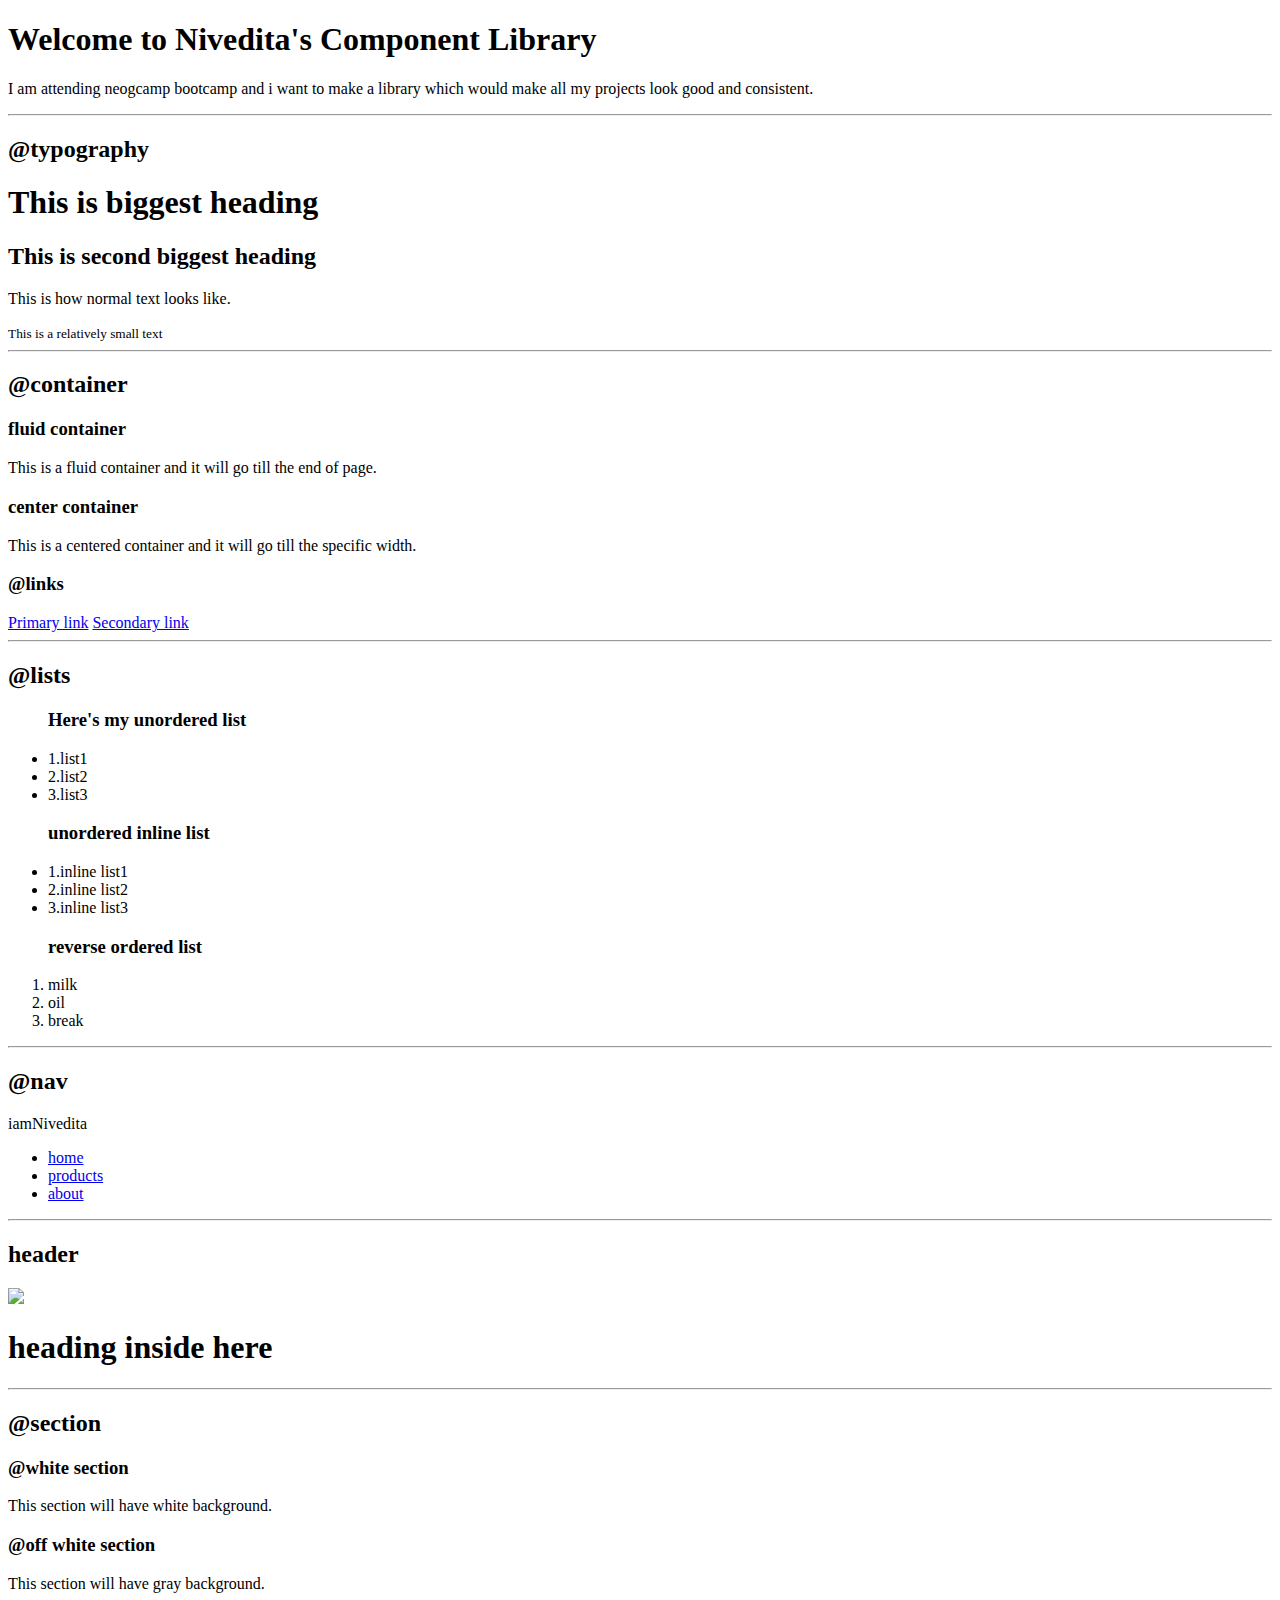
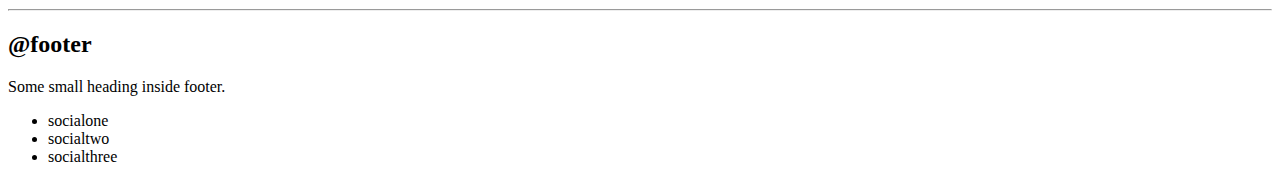
==== index.html @ 129dc766 "update: updated header and footer" ====
<!DOCTYPE html>
<html lang="en">
<head>
    <meta charset="UTF-8">
    <meta http-equiv="X-UA-Compatible" content="IE=edge">
    <meta name="viewport" content="width=device-width, initial-scale=1.0">
    <title>Component Library</title>
</head>
<body>
    <h1>Welcome to Nivedita's Component Library</h1>
    <p>I am attending neogcamp bootcamp and i want to make a library which would make all my projects look good and consistent.</p>

    <hr>

    <h2>@typography</h2>

    <h1>This is biggest heading</h1>
    <h2>This is second biggest heading</h2>

    <p>This is how normal text looks like.</p>
    <small>This is a relatively small text</small>

    <hr> 

    <h2>@container</h2>

    <h3>fluid container</h3>
    <div>This is a fluid container and it will go till the end of page.</div>

    <h3>center container</h3>
    <div>This is a centered container and it will go till the specific width.</div>

    <h3>@links</h3>

    <a href = "/">Primary link</a>
    <a href = "/">Secondary link</a>

    <hr>

    <h2>@lists</h2>
    <div>
        <ul>
            <h3>Here's my unordered list</h3>
            <li>1.list1</li>
            <li>2.list2</li>
            <li>3.list3</li>
        </ul>
        
        <ul>
            <h3>unordered inline list</h3>
            <li>1.inline list1</li>
            <li>2.inline list2</li>
            <li>3.inline list3</li>
        </ul>

        <ol>
            <h3>reverse ordered list</h3>
            <li>milk</li>
            <li>oil</li>
            <li>break</li>
        </ol>

    <hr>

    <h2>@nav</h2>

    <nav>
        <div>iamNivedita</div>
        <ul>
            <li>
                <a href= "/">home</a>
            </li>
            <li>
                <a href = "/"> products</a>
            </li>
            <li>
                <a href = "/">about</a>
            </li>
        </ul>
    </nav>

    <hr>

    <h2>header</h2>

    <header>
        <img src = "images/hero.svg">
        <h1>heading inside here</h1>
    </header>

    </div>

    <hr>

    <h2>@section</h2>
    
    <section>
        <h3>@white section</h3>
        <p>This section will have white background.</p>
    </section>

    <section>
        <h3>@off white section</h3>
        <p>This section will have gray background.</p>
    </section>

    <hr>

    <h2>@footer</h2>

    <footer>
        <div>Some small heading inside footer.</div>
        <ul>
            <li>socialone</li>
            <li>socialtwo</li>
            <li>socialthree</li>
        </ul>
    </footer>




</body>
</html>
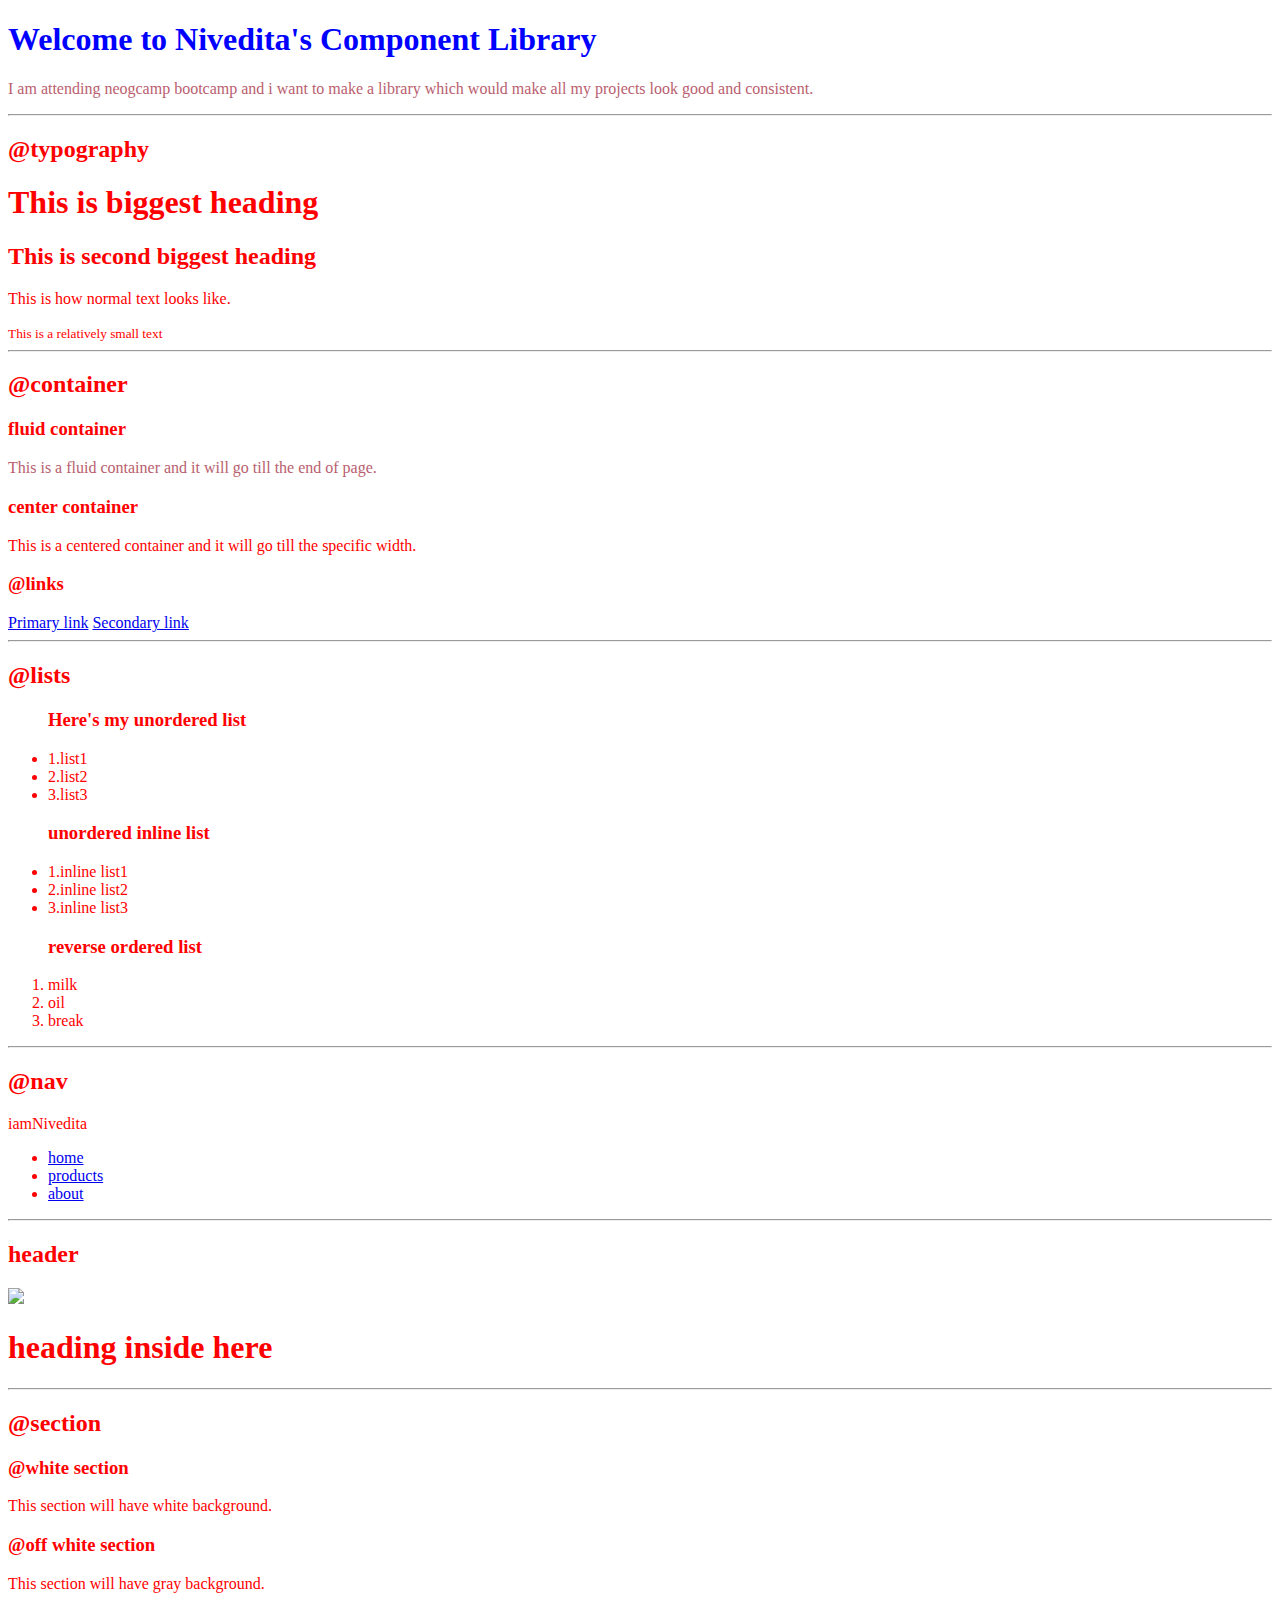
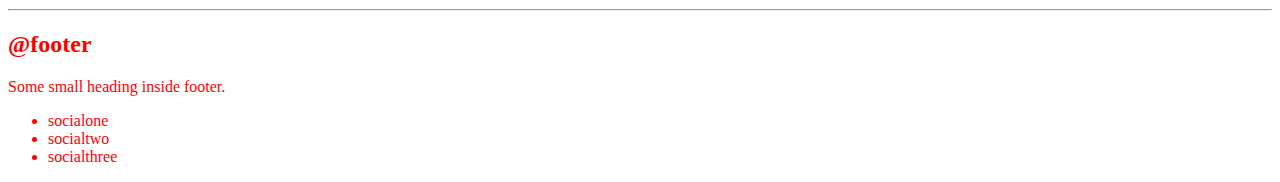
==== commit a42eb688: "css: import and selectors" ====
--- a/index.html
+++ b/index.html
@@ -5,10 +5,11 @@
     <meta http-equiv="X-UA-Compatible" content="IE=edge">
     <meta name="viewport" content="width=device-width, initial-scale=1.0">
     <title>Component Library</title>
+    <link href="styles.css" rel = "stylesheet" />
 </head>
 <body>
-    <h1>Welcome to Nivedita's Component Library</h1>
-    <p>I am attending neogcamp bootcamp and i want to make a library which would make all my projects look good and consistent.</p>
+    <h1 id="lib-header1">Welcome to Nivedita's Component Library</h1>
+    <p class="para">I am attending neogcamp bootcamp and i want to make a library which would make all my projects look good and consistent.</p>
 
     <hr>
 
@@ -25,7 +26,7 @@
     <h2>@container</h2>
 
     <h3>fluid container</h3>
-    <div>This is a fluid container and it will go till the end of page.</div>
+    <div class="para">This is a fluid container and it will go till the end of page.</div>
 
     <h3>center container</h3>
     <div>This is a centered container and it will go till the specific width.</div>
--- a/styles.css
+++ b/styles.css
@@ -0,0 +1,11 @@
+body {
+    color: red;
+}
+
+#lib-header1{
+    color: blue;
+}
+
+.para{
+    color: rgb(185, 94, 110);
+}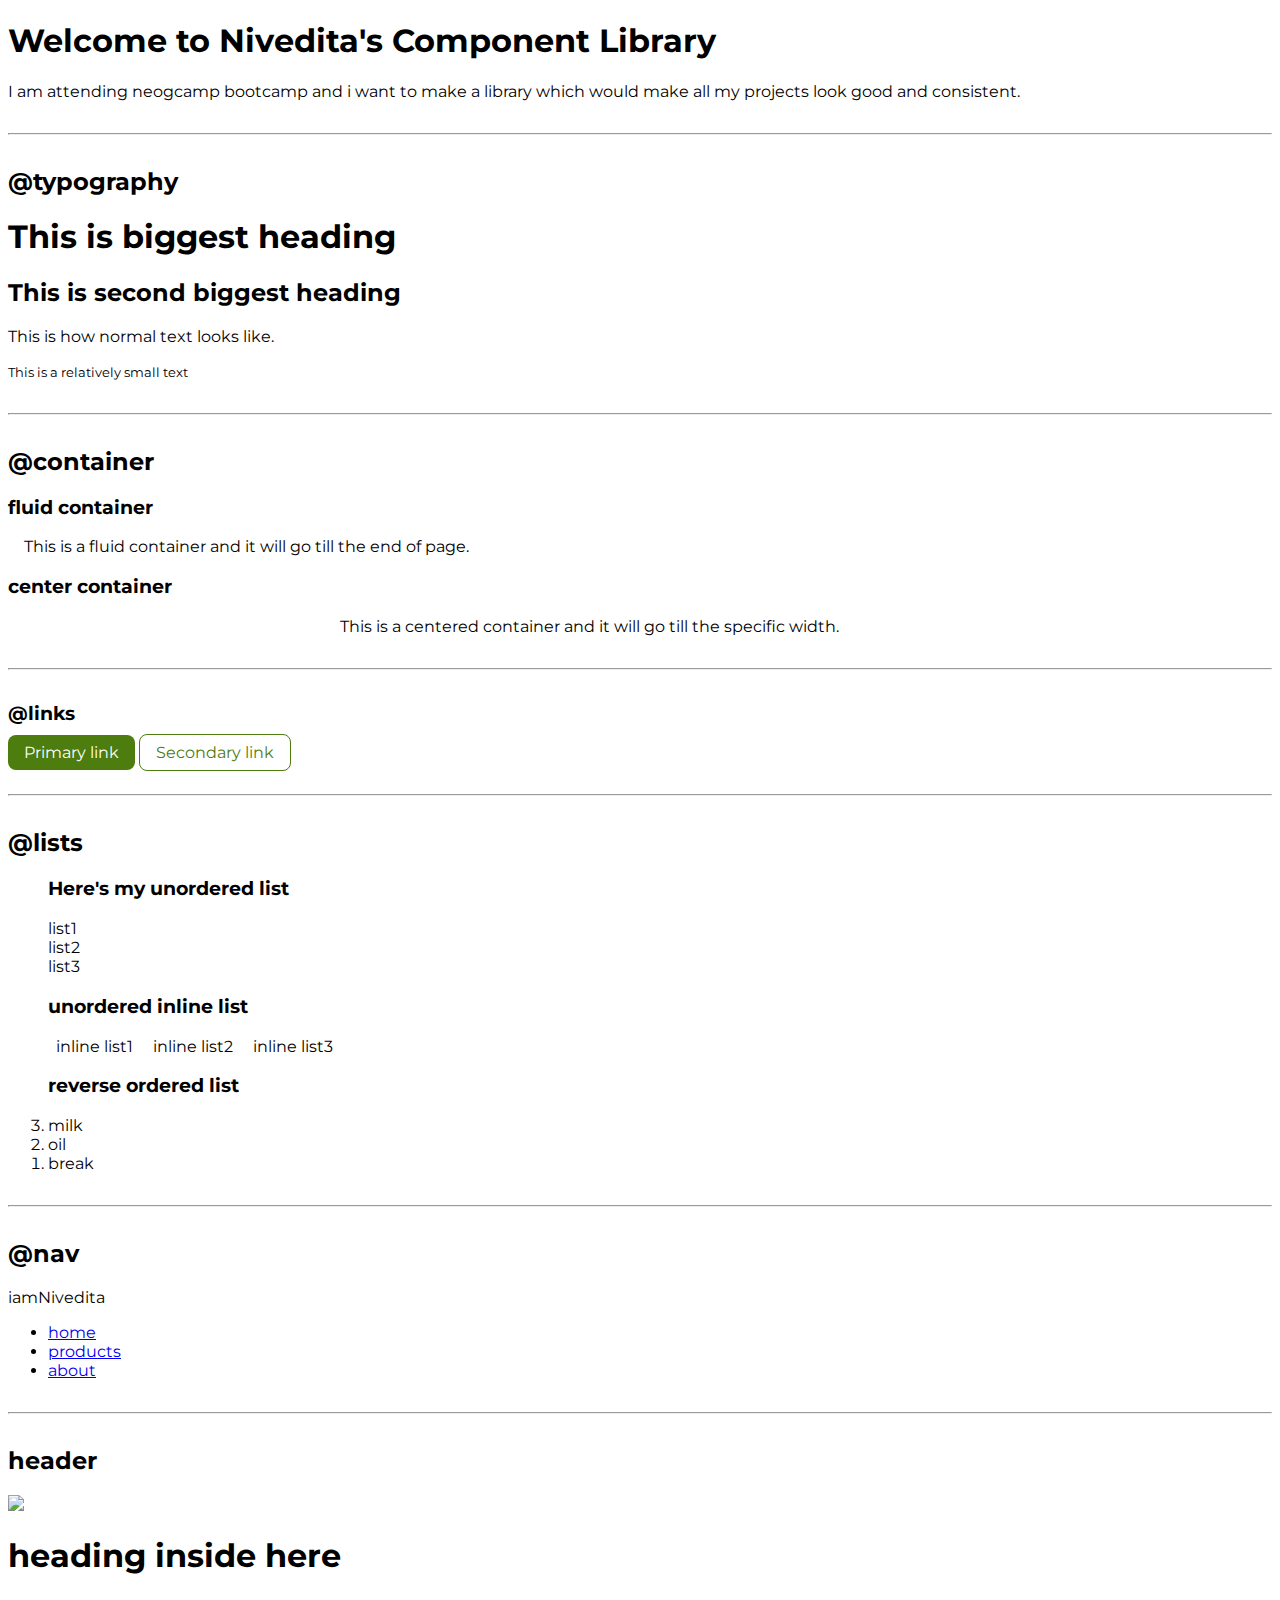
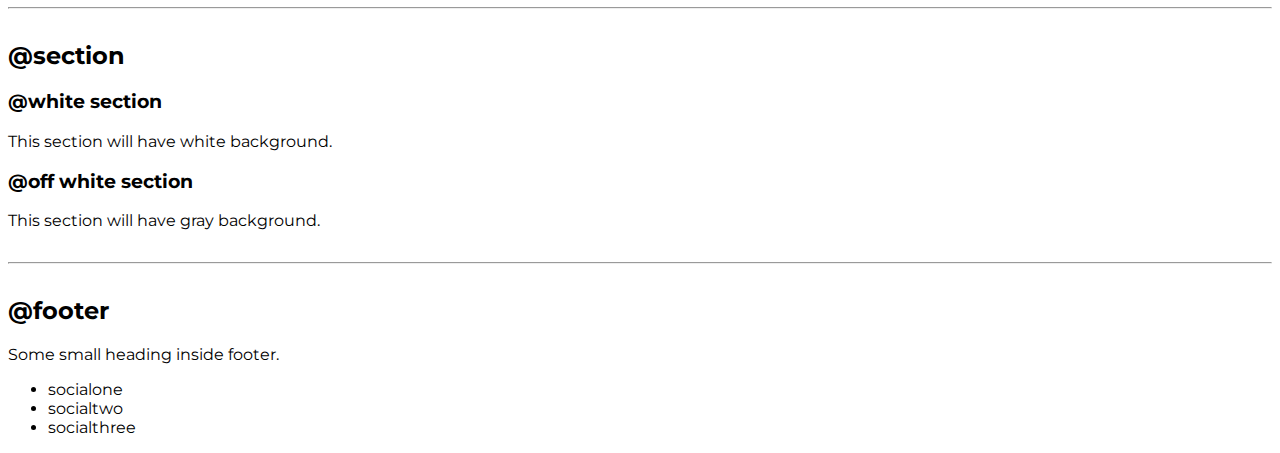
==== commit 4eb179aa: "list" ====
--- a/index.html
+++ b/index.html
@@ -8,8 +8,8 @@
     <link href="styles.css" rel = "stylesheet" />
 </head>
 <body>
-    <h1 id="lib-header1">Welcome to Nivedita's Component Library</h1>
-    <p class="para">I am attending neogcamp bootcamp and i want to make a library which would make all my projects look good and consistent.</p>
+    <h1 >Welcome to Nivedita's Component Library</h1>
+    <p >I am attending neogcamp bootcamp and i want to make a library which would make all my projects look good and consistent.</p>
 
     <hr>
 
@@ -26,35 +26,37 @@
     <h2>@container</h2>
 
     <h3>fluid container</h3>
-    <div class="para">This is a fluid container and it will go till the end of page.</div>
+    <div class ="container container-fluid">This is a fluid container and it will go till the end of page.</div>
 
     <h3>center container</h3>
-    <div>This is a centered container and it will go till the specific width.</div>
+    <div class="container container-center">This is a centered container and it will go till the specific width.</div>
+
+    <hr>
 
     <h3>@links</h3>
 
-    <a href = "/">Primary link</a>
-    <a href = "/">Secondary link</a>
+    <a class="link link-primary" href = "/">Primary link</a>
+    <a class="link link-secondary" href = "/">Secondary link</a>
 
     <hr>
 
     <h2>@lists</h2>
     <div>
-        <ul>
+        <ul class="list-non-bullet">
             <h3>Here's my unordered list</h3>
-            <li>1.list1</li>
-            <li>2.list2</li>
-            <li>3.list3</li>
+            <li>list1</li>
+            <li>list2</li>
+            <li>list3</li>
         </ul>
         
-        <ul>
+        <ul class="list-non-bullet">
             <h3>unordered inline list</h3>
-            <li>1.inline list1</li>
-            <li>2.inline list2</li>
-            <li>3.inline list3</li>
+            <li class="list-item-inline">inline list1</li>
+            <li class="list-item-inline">inline list2</li>
+            <li class="list-item-inline">inline list3</li>
         </ul>
 
-        <ol>
+        <ol reversed>
             <h3>reverse ordered list</h3>
             <li>milk</li>
             <li>oil</li>
--- a/styles.css
+++ b/styles.css
@@ -1,11 +1,54 @@
-body {
-    color: red;
+@import url('https://fonts.googleapis.com/css2?family=Montserrat:wght@400;700&display=swap');
+
+:root{
+    --primary-color : #4D7C0F;
 }
 
-#lib-header1{
-    color: blue;
+body{
+    font-family: 'Montserrat', sans-serif;
 }
 
-.para{
-    color: rgb(185, 94, 110);
+hr{
+    margin: 2rem 0rem;
+}
+
+/** container**/
+
+.container{
+   padding: 0rem 1rem;
+}
+
+.container-center{
+    max-width: 600px;
+    margin: auto;
+}
+
+/**links**/
+
+.link{
+    text-decoration: none;
+    padding: 0.5rem 1rem;
+}
+
+.link-primary{
+    background-color: var(--primary-color);
+    border-radius: 0.5rem;
+    color: white;
+}
+
+.link-secondary{
+    color: var(--primary-color);
+    border-radius: 0.5rem;
+    border: 1px solid var(--primary-color);
+}
+
+/**Lists**/
+
+.list-non-bullet{
+    list-style: none;
+}
+
+.list-item-inline{
+    display: inline;
+    padding: 0rem 0.5rem;
 }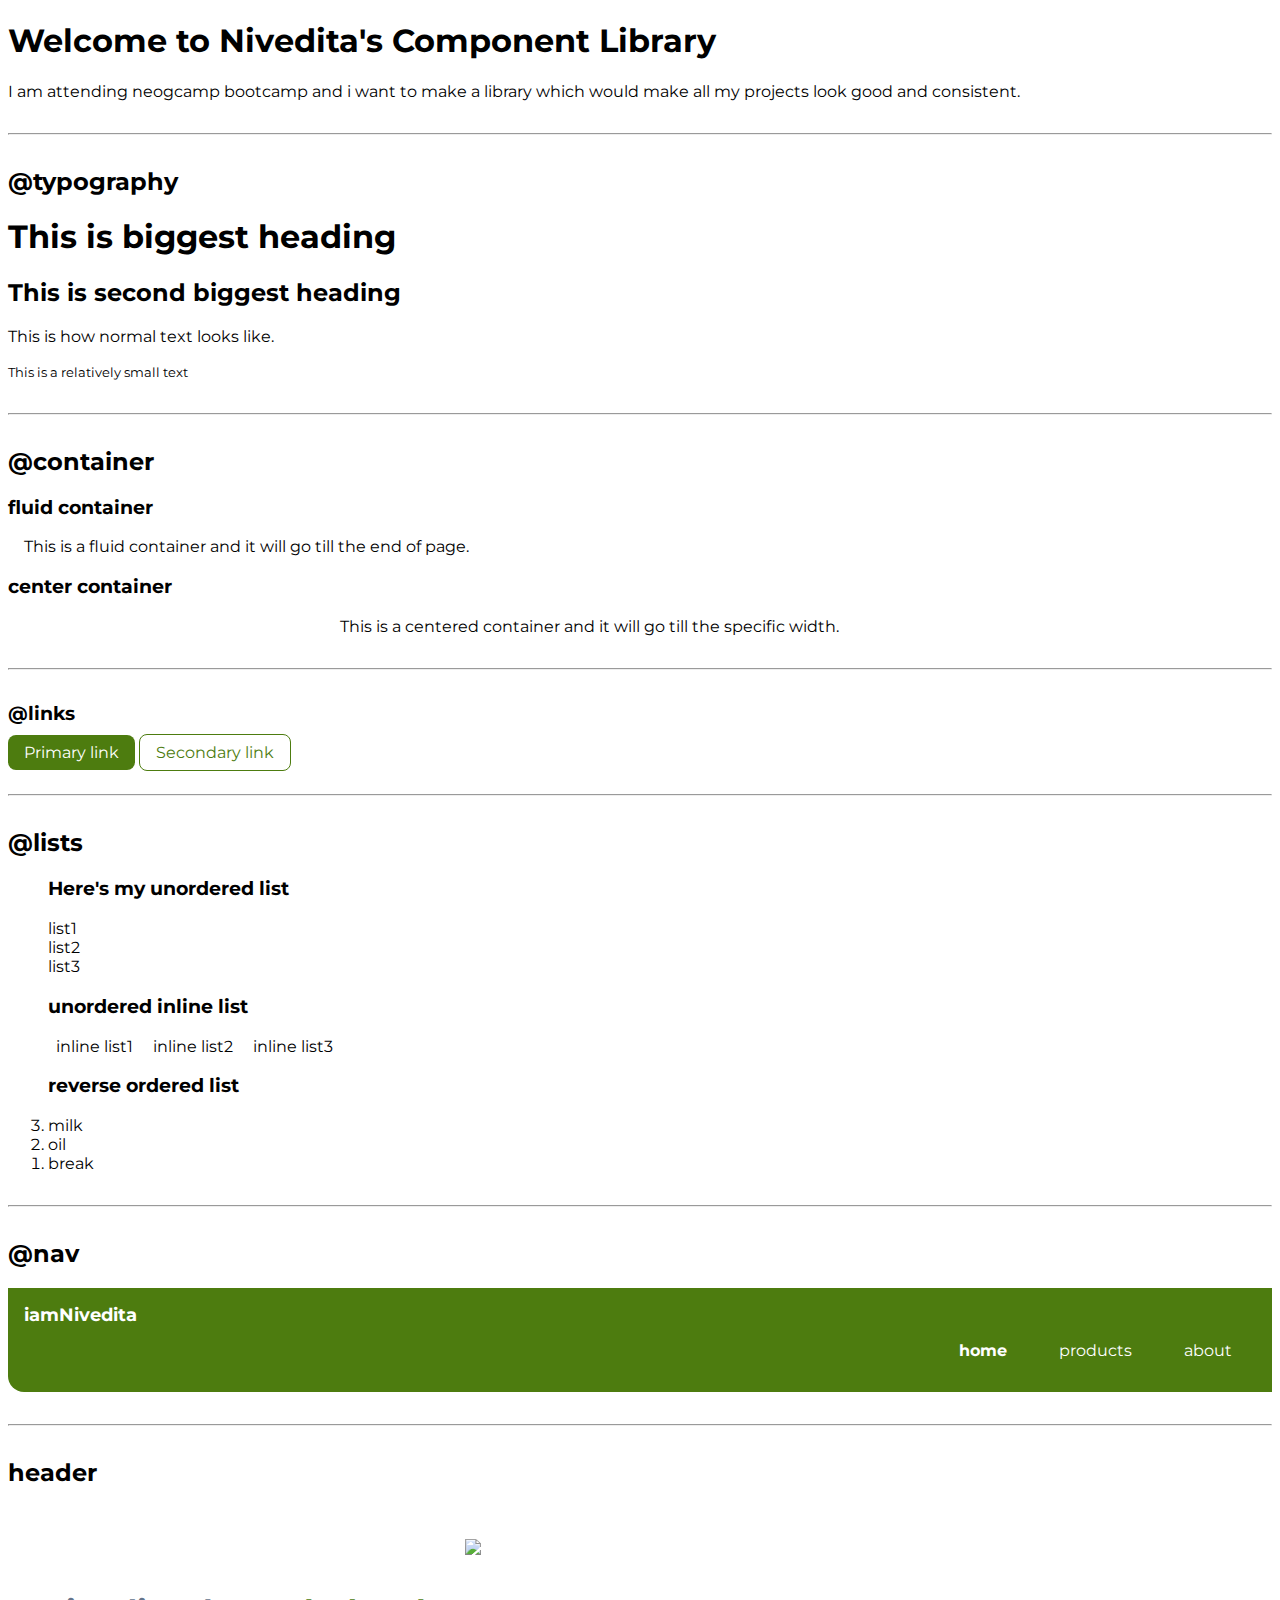
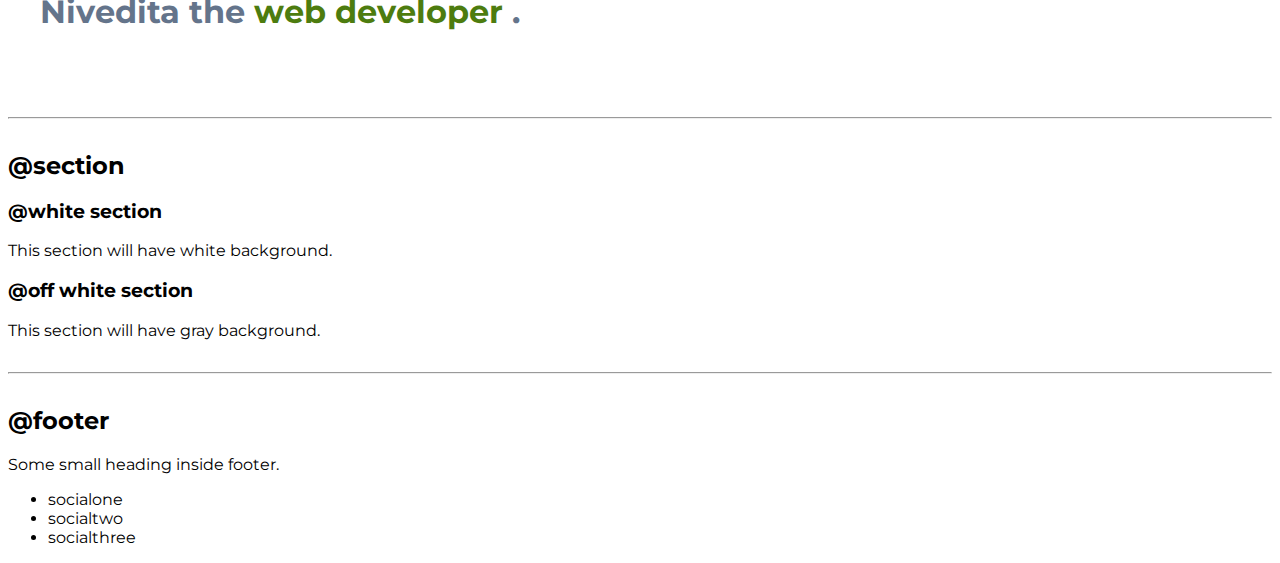
==== commit d854e7a6: "update: updated header" ====
--- a/index.html
+++ b/index.html
@@ -67,17 +67,17 @@
 
     <h2>@nav</h2>
 
-    <nav>
-        <div>iamNivedita</div>
-        <ul>
-            <li>
-                <a href= "/">home</a>
+    <nav class="navigation container">
+        <div class="nav-brand" >iamNivedita</div>
+        <ul class="list-non-bullet nav-pills">
+            <li class="list-item-inline">
+                <a class = "link link-active" href= "/">home</a>
             </li>
-            <li>
-                <a href = "/"> products</a>
+            <li class="list-item-inline">
+                <a class = "link" href = "/"> products</a>
             </li>
-            <li>
-                <a href = "/">about</a>
+            <li class="list-item-inline">
+                <a class = "link" href = "/">about</a>
             </li>
         </ul>
     </nav>
@@ -86,9 +86,9 @@
 
     <h2>header</h2>
 
-    <header>
-        <img src = "images/hero.svg">
-        <h1>heading inside here</h1>
+    <header class="hero">
+        <img class="hero-image" src = "images/hero.svg">
+        <h1 class="hero-heading">Nivedita the <span style="color: var(--primary-color);">web developer</span> .</h1>
     </header>
 
     </div>
--- a/styles.css
+++ b/styles.css
@@ -2,6 +2,7 @@
 
 :root{
     --primary-color : #4D7C0F;
+    --dark-gray: #64748b;
 }
 
 body{
@@ -51,4 +52,48 @@
 .list-item-inline{
     display: inline;
     padding: 0rem 0.5rem;
+}
+
+/**navigation**/
+
+.navigation{
+    background-color: var(--primary-color);
+    color: white;
+    padding: 1rem;
+    border-bottom-left-radius: 1rem;
+}
+
+.navigation .link{
+        color :white;
+}
+
+.navigation .nav-brand{
+    font-weight: bold;
+    font-size: 1.1rem;
+}
+
+.navigation .nav-pills{
+    text-align: right;
+}
+
+.navigation .link-active{
+    font-weight: bold;
+}
+
+/**header**/
+
+.hero{
+    padding: 2rem;
+    
+}
+
+.hero .hero-image{
+    max-width: 350px;
+    display: block;
+    margin: auto;
+}
+
+.hero .hero-heading{
+    padding-top: 1rem;
+    color: var(--dark-gray);
 }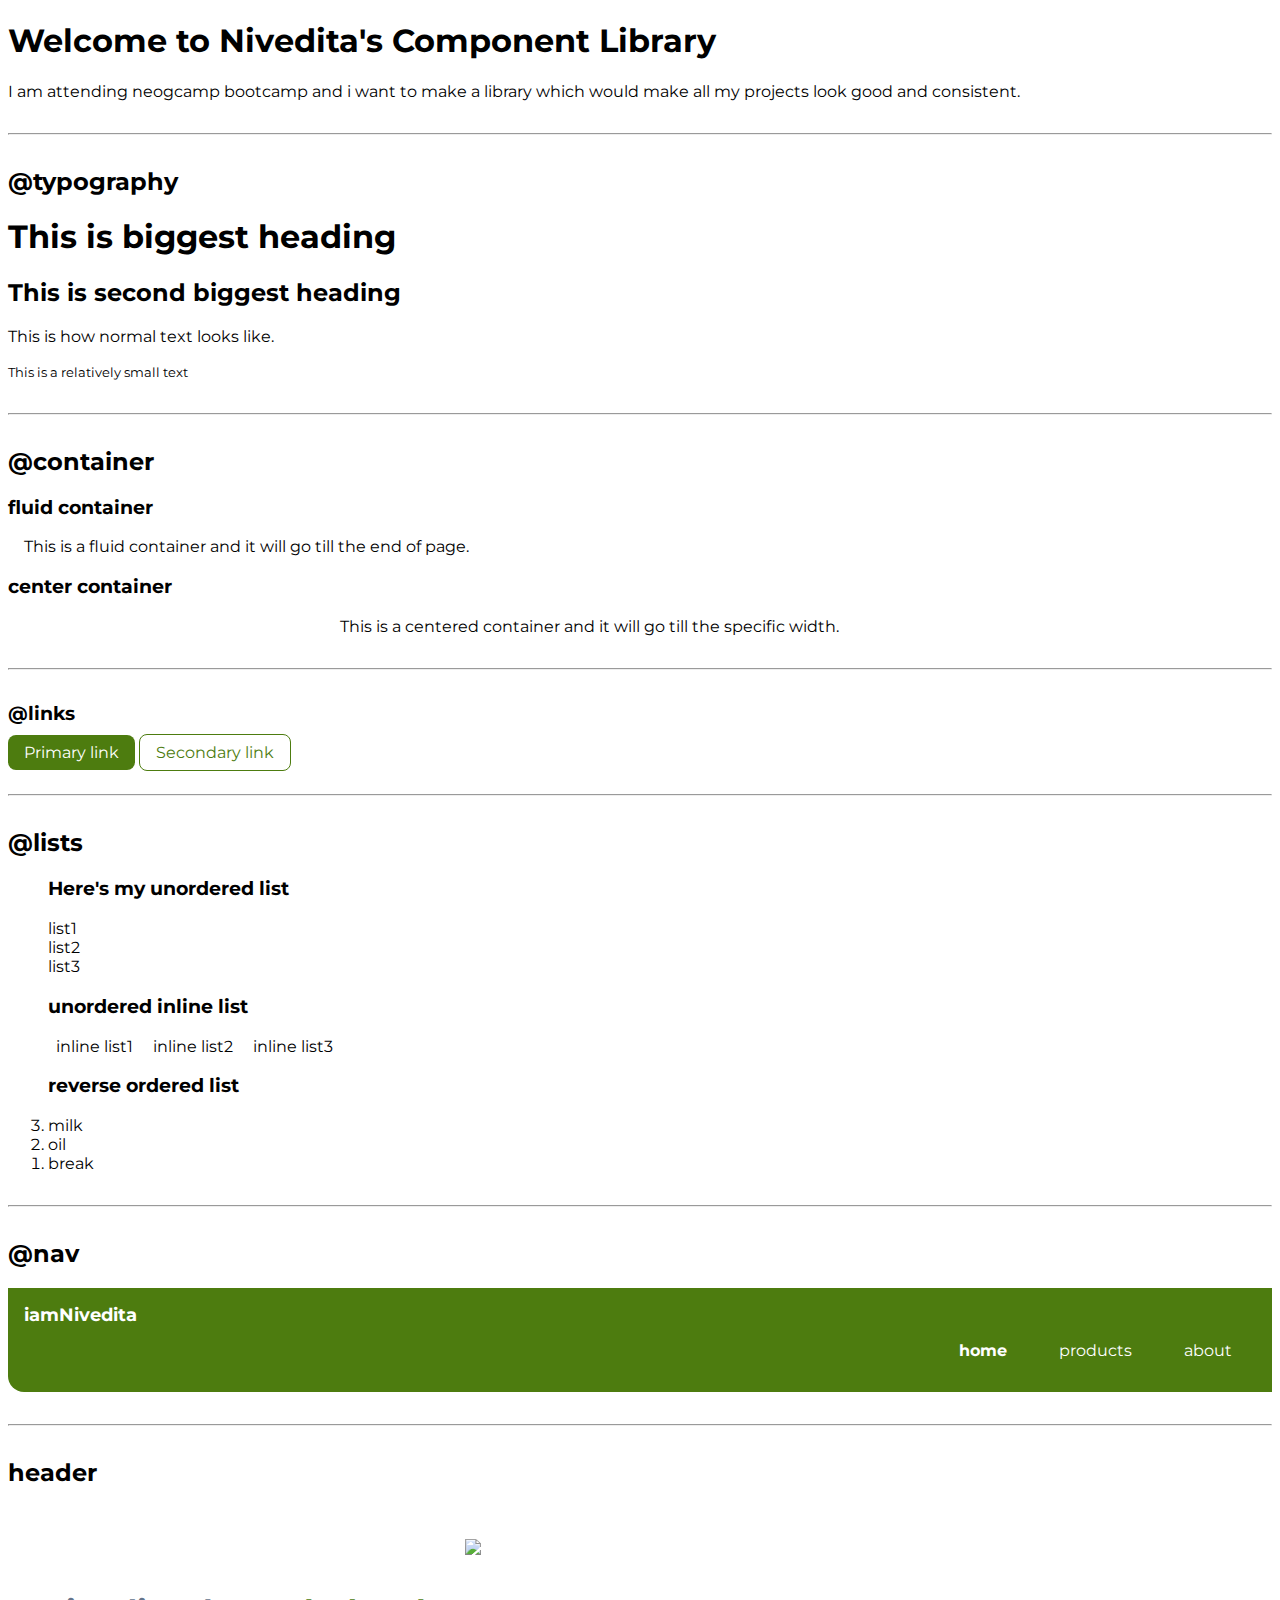
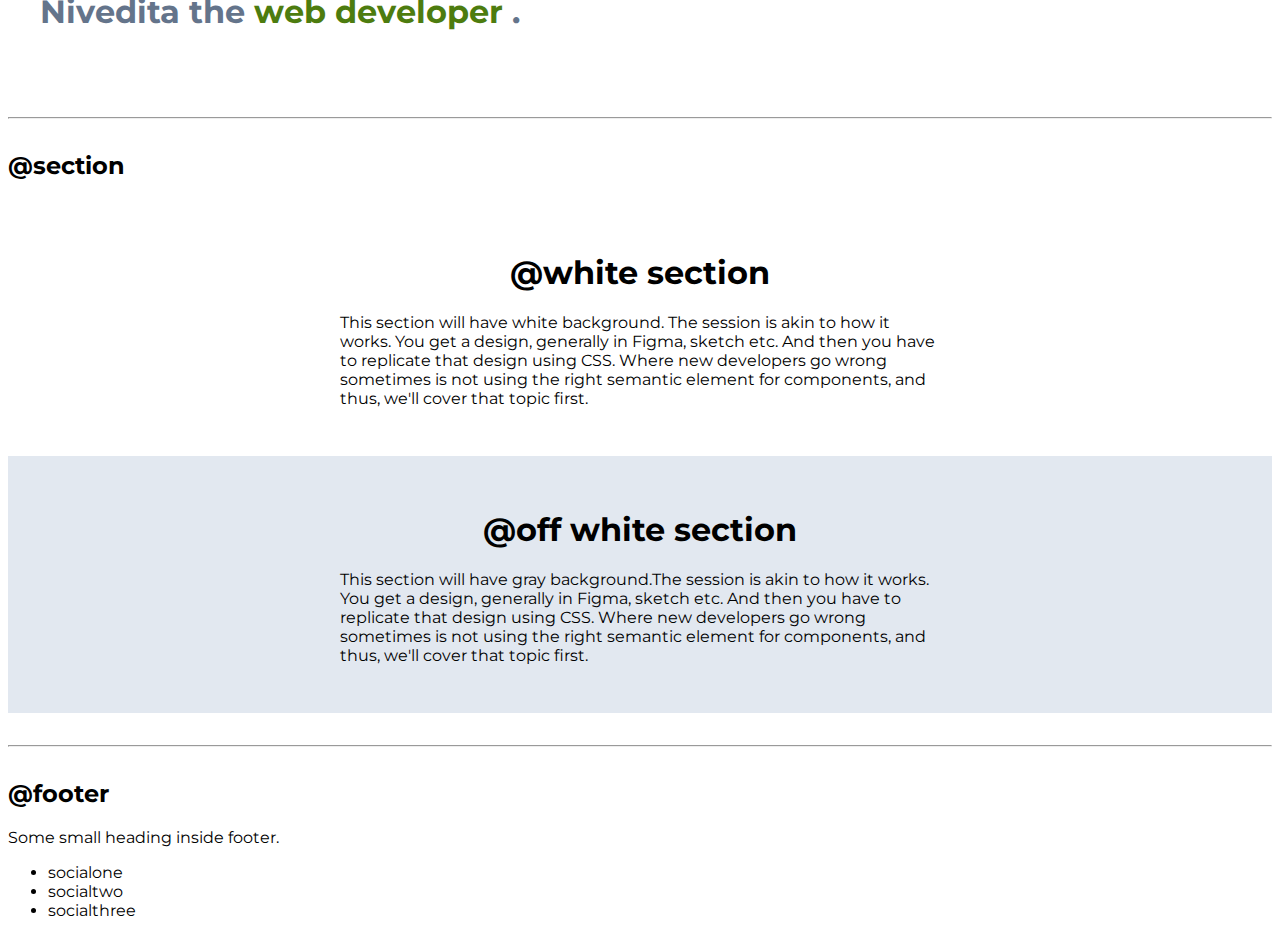
==== commit 6ab26a73: "update: added section style" ====
--- a/index.html
+++ b/index.html
@@ -97,14 +97,20 @@
 
     <h2>@section</h2>
     
-    <section>
-        <h3>@white section</h3>
-        <p>This section will have white background.</p>
+    <section class="section">
+        <div class="container container-center">
+            <h1>@white section</h1>
+            <p>This section will have white background. The session is akin to how it works. You get a design, generally in Figma, sketch etc. And then you have to replicate that design using CSS. Where new developers go wrong sometimes is not using the right semantic element for components, and thus, we'll cover that topic first.</p>
+        </div>
+       
     </section>
 
-    <section>
-        <h3>@off white section</h3>
-        <p>This section will have gray background.</p>
+    <section class="section ow">
+        <div class="container container-center">
+            <h1>@off white section</h1>
+            <p>This section will have gray background.The session is akin to how it works. You get a design, generally in Figma, sketch etc. And then you have to replicate that design using CSS. Where new developers go wrong sometimes is not using the right semantic element for components, and thus, we'll cover that topic first.</p>
+        </div>
+       
     </section>
 
     <hr>
--- a/styles.css
+++ b/styles.css
@@ -3,6 +3,7 @@
 :root{
     --primary-color : #4D7C0F;
     --dark-gray: #64748b;
+    --off-white: #e2e8f0;
 }
 
 body{
@@ -96,4 +97,18 @@
 .hero .hero-heading{
     padding-top: 1rem;
     color: var(--dark-gray);
+}
+
+/**sections**/
+
+.section{
+    padding: 2rem;
+}
+
+.section h1{
+    text-align: center;
+}
+
+.ow{
+    background-color: var(--off-white);
 }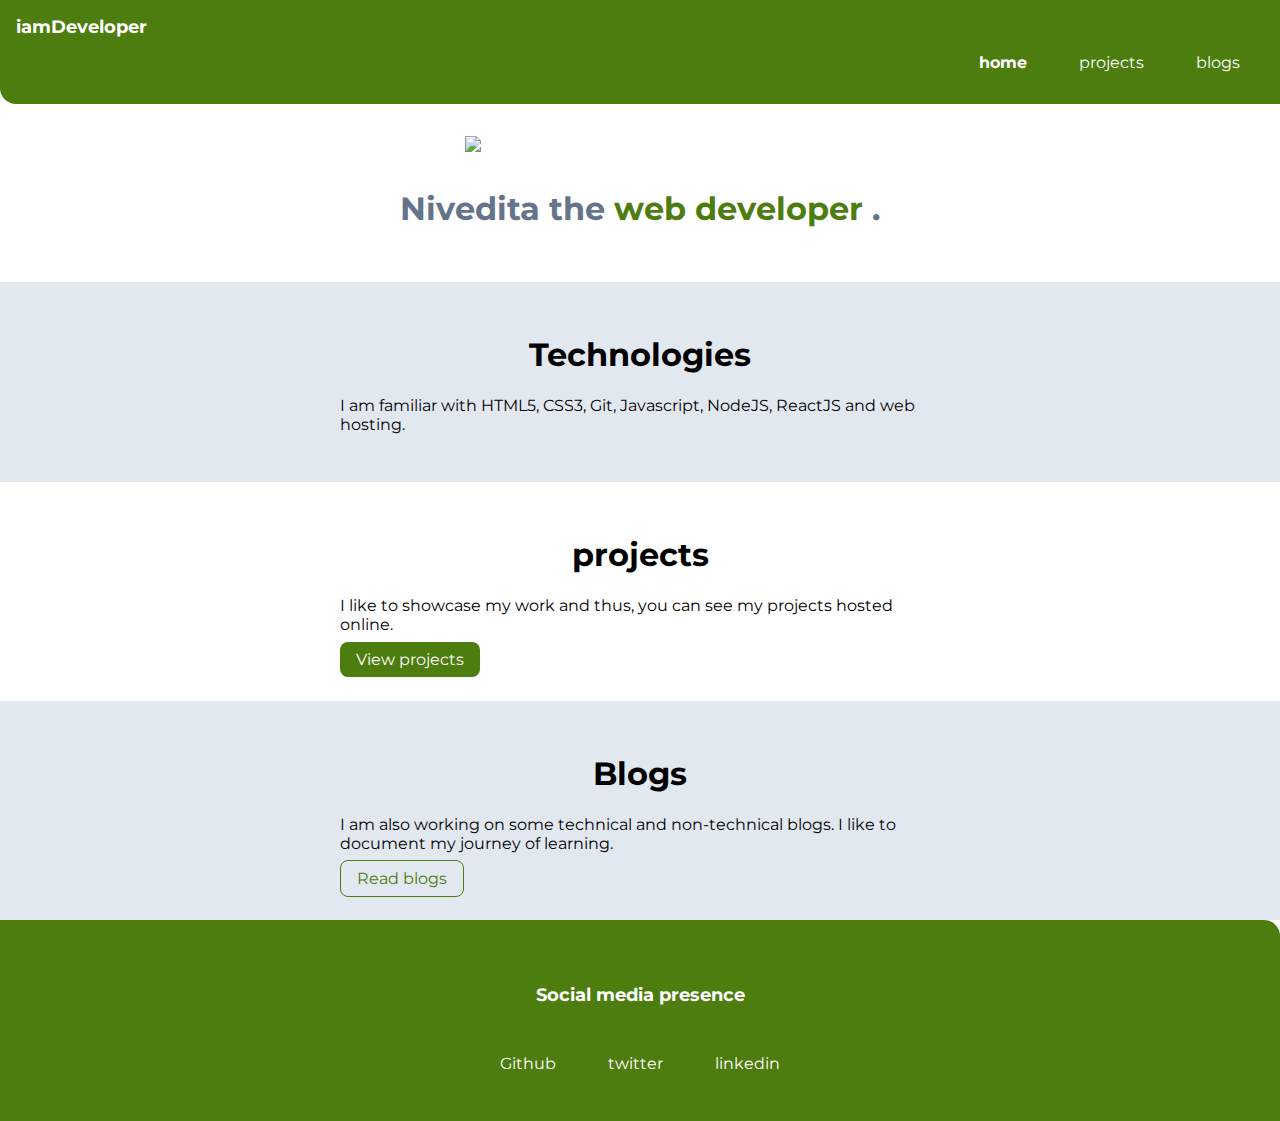
==== commit 23e4c932: "update: added blogs and project page" ====
--- a/index.html
+++ b/index.html
@@ -4,130 +4,68 @@
     <meta charset="UTF-8">
     <meta http-equiv="X-UA-Compatible" content="IE=edge">
     <meta name="viewport" content="width=device-width, initial-scale=1.0">
-    <title>Component Library</title>
-    <link href="styles.css" rel = "stylesheet" />
+    <title>home | Nivedita</title>
+    <link href="styles.css" rel="stylesheet" />
 </head>
 <body>
-    <h1 >Welcome to Nivedita's Component Library</h1>
-    <p >I am attending neogcamp bootcamp and i want to make a library which would make all my projects look good and consistent.</p>
-
-    <hr>
-
-    <h2>@typography</h2>
-
-    <h1>This is biggest heading</h1>
-    <h2>This is second biggest heading</h2>
-
-    <p>This is how normal text looks like.</p>
-    <small>This is a relatively small text</small>
-
-    <hr> 
-
-    <h2>@container</h2>
-
-    <h3>fluid container</h3>
-    <div class ="container container-fluid">This is a fluid container and it will go till the end of page.</div>
-
-    <h3>center container</h3>
-    <div class="container container-center">This is a centered container and it will go till the specific width.</div>
-
-    <hr>
-
-    <h3>@links</h3>
-
-    <a class="link link-primary" href = "/">Primary link</a>
-    <a class="link link-secondary" href = "/">Secondary link</a>
-
-    <hr>
-
-    <h2>@lists</h2>
-    <div>
-        <ul class="list-non-bullet">
-            <h3>Here's my unordered list</h3>
-            <li>list1</li>
-            <li>list2</li>
-            <li>list3</li>
-        </ul>
-        
-        <ul class="list-non-bullet">
-            <h3>unordered inline list</h3>
-            <li class="list-item-inline">inline list1</li>
-            <li class="list-item-inline">inline list2</li>
-            <li class="list-item-inline">inline list3</li>
-        </ul>
-
-        <ol reversed>
-            <h3>reverse ordered list</h3>
-            <li>milk</li>
-            <li>oil</li>
-            <li>break</li>
-        </ol>
-
-    <hr>
-
-    <h2>@nav</h2>
-
     <nav class="navigation container">
-        <div class="nav-brand" >iamNivedita</div>
+        <div class="nav-brand" >iamDeveloper</div>
         <ul class="list-non-bullet nav-pills">
             <li class="list-item-inline">
                 <a class = "link link-active" href= "/">home</a>
             </li>
             <li class="list-item-inline">
-                <a class = "link" href = "/"> products</a>
+                <a class = "link" href = "/projects.html"> projects</a>
             </li>
             <li class="list-item-inline">
-                <a class = "link" href = "/">about</a>
+                <a class = "link" href = "/blogs.html">blogs</a>
             </li>
         </ul>
     </nav>
 
-    <hr>
-
-    <h2>header</h2>
-
     <header class="hero">
-        <img class="hero-image" src = "images/hero.svg">
+        <img class="hero-image" src = "/images/hero.svg">
         <h1 class="hero-heading">Nivedita the <span style="color: var(--primary-color);">web developer</span> .</h1>
     </header>
 
-    </div>
+    <section class="section ow">
+        <div class="container container-center">
+            <h1>Technologies</h1>
+            <p>I am familiar with HTML5, CSS3, Git, Javascript, NodeJS, ReactJS and web hosting.</p>
+        </div>
+       
+    </section>
 
-    <hr>
-
-    <h2>@section</h2>
-    
     <section class="section">
         <div class="container container-center">
-            <h1>@white section</h1>
-            <p>This section will have white background. The session is akin to how it works. You get a design, generally in Figma, sketch etc. And then you have to replicate that design using CSS. Where new developers go wrong sometimes is not using the right semantic element for components, and thus, we'll cover that topic first.</p>
+            <h1>projects</h1>
+            <p>I like to showcase my work and thus, you can see my projects hosted online.</p>
+            <a class="link link-primary" href = "/">View projects</a>
         </div>
        
     </section>
 
     <section class="section ow">
         <div class="container container-center">
-            <h1>@off white section</h1>
-            <p>This section will have gray background.The session is akin to how it works. You get a design, generally in Figma, sketch etc. And then you have to replicate that design using CSS. Where new developers go wrong sometimes is not using the right semantic element for components, and thus, we'll cover that topic first.</p>
+            <h1>Blogs</h1>
+            <p>I am also working on some technical and non-technical blogs. I like to document my journey of learning.</p>
+            <a class="link link-secondary" href = "/">Read blogs</a>
         </div>
        
     </section>
 
-    <hr>
-
-    <h2>@footer</h2>
-
-    <footer>
-        <div>Some small heading inside footer.</div>
-        <ul>
-            <li>socialone</li>
-            <li>socialtwo</li>
-            <li>socialthree</li>
+    <footer class="footer">
+        <div class="footer footer-header">Social media presence</div>
+        <ul class="social-links list-non-bullet">
+            <li class="list-item-inline"><a class="link" href="https://github.com/Nivedita6">Github</a></li>
+            
+            <li class="list-item-inline"><a class="link" href="/">twitter</a></li>
+            
+            <li class="list-item-inline"><a class="link" href="/">linkedin</a></li>
+            
         </ul>
     </footer>
 
 
-
-
 </body>
 </html>--- a/styles.css
+++ b/styles.css
@@ -8,6 +8,7 @@
 
 body{
     font-family: 'Montserrat', sans-serif;
+    margin: 0px;
 }
 
 hr{
@@ -97,6 +98,7 @@
 .hero .hero-heading{
     padding-top: 1rem;
     color: var(--dark-gray);
+    text-align: center;
 }
 
 /**sections**/
@@ -111,4 +113,27 @@
 
 .ow{
     background-color: var(--off-white);
+}
+
+/**footer**/
+
+.footer{
+    background-color: var(--primary-color);
+    padding: 2rem;
+    text-align: center;
+    color: white;
+    border-top-right-radius: 1rem;
+}
+
+.footer .link{
+    color: white;
+}
+
+.footer-header{
+    font-size: large;
+    font-weight: bold;
+}
+
+.social-links{
+    padding-inline-start: 0px;
 }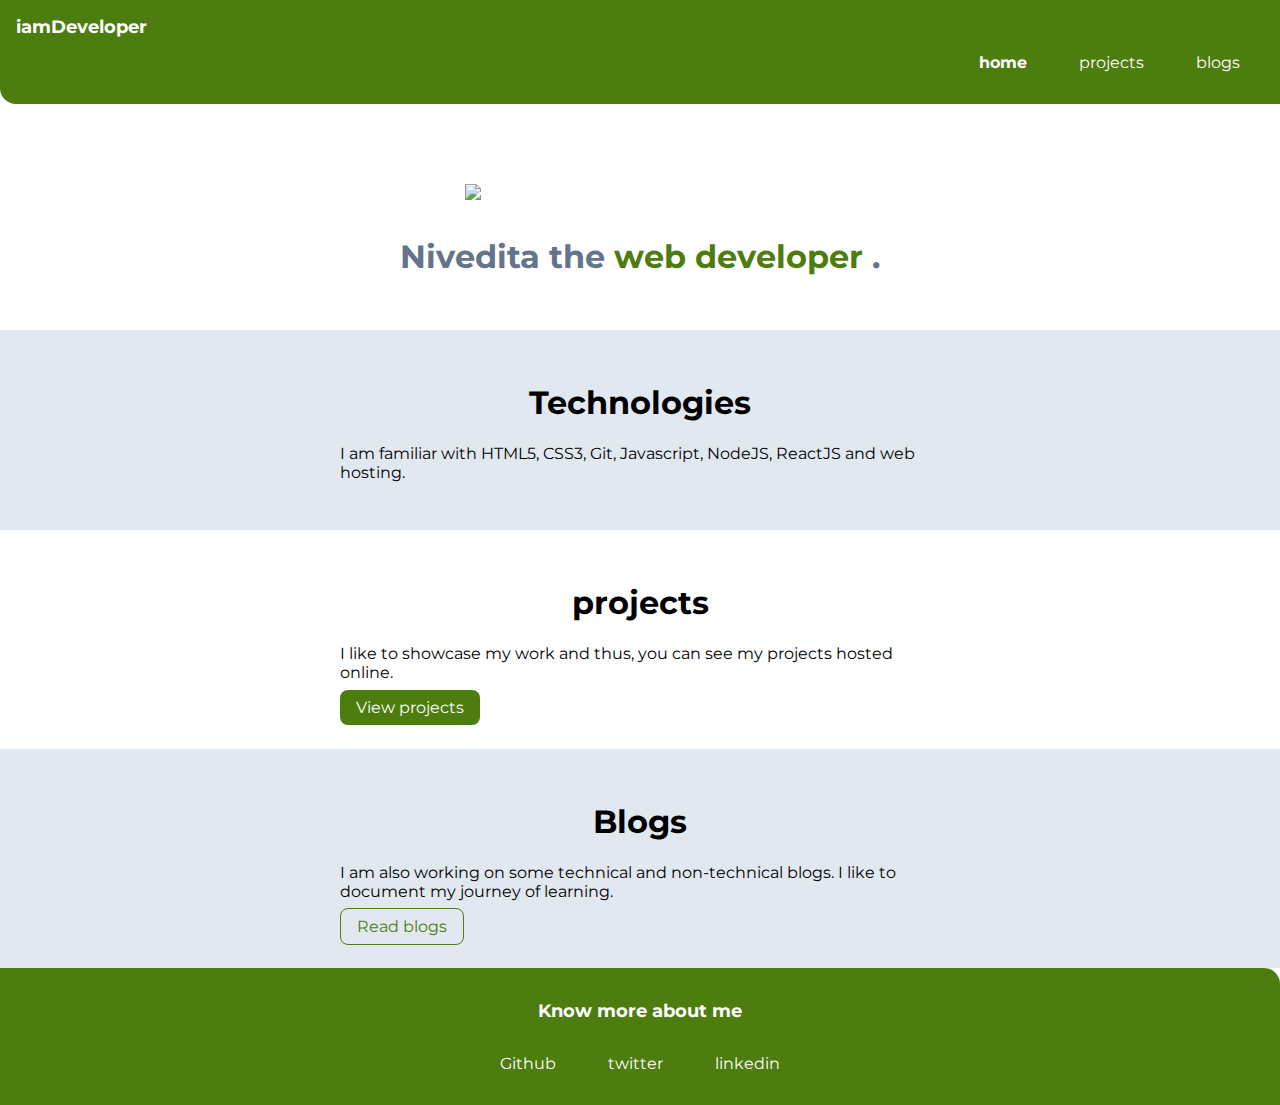
==== commit e9bf69f9: "update: links" ====
--- a/index.html
+++ b/index.html
@@ -24,7 +24,7 @@
     </nav>
 
     <header class="hero">
-        <img class="hero-image" src = "/images/hero.svg">
+        <img class="hero-image" src = "/images/heroine.svg">
         <h1 class="hero-heading">Nivedita the <span style="color: var(--primary-color);">web developer</span> .</h1>
     </header>
 
@@ -40,7 +40,7 @@
         <div class="container container-center">
             <h1>projects</h1>
             <p>I like to showcase my work and thus, you can see my projects hosted online.</p>
-            <a class="link link-primary" href = "/">View projects</a>
+            <a class="link link-primary" href = "projects.html">View projects</a>
         </div>
        
     </section>
@@ -49,19 +49,19 @@
         <div class="container container-center">
             <h1>Blogs</h1>
             <p>I am also working on some technical and non-technical blogs. I like to document my journey of learning.</p>
-            <a class="link link-secondary" href = "/">Read blogs</a>
+            <a class="link link-secondary" href = "blogs.html">Read blogs</a>
         </div>
        
     </section>
 
     <footer class="footer">
-        <div class="footer footer-header">Social media presence</div>
+        <div class="footer footer-header">Know more about me</div>
         <ul class="social-links list-non-bullet">
             <li class="list-item-inline"><a class="link" href="https://github.com/Nivedita6">Github</a></li>
             
-            <li class="list-item-inline"><a class="link" href="/">twitter</a></li>
+            <li class="list-item-inline"><a class="link" href="https://twitter.com/NiveditaAP1">twitter</a></li>
             
-            <li class="list-item-inline"><a class="link" href="/">linkedin</a></li>
+            <li class="list-item-inline"><a class="link" href="https://www.linkedin.com/in/nivedita-prasannaraj-ap?lipi=urn%3Ali%3Apage%3Ad_flagship3_profile_view_base_contact_details%3BT1FMV2KAQbSXlY67H5k5pw%3D%3D">linkedin</a></li>
             
         </ul>
     </footer>
--- a/styles.css
+++ b/styles.css
@@ -37,6 +37,7 @@
     background-color: var(--primary-color);
     border-radius: 0.5rem;
     color: white;
+    margin: 1rem auto;
 }
 
 .link-secondary{
@@ -49,11 +50,32 @@
 
 .list-non-bullet{
     list-style: none;
+    padding-left: 0px;
 }
 
 .list-item-inline{
     display: inline;
     padding: 0rem 0.5rem;
+}
+
+.article-list{
+    padding: 2rem;
+    text-align: center;
+    margin: 3rem auto;
+}
+
+.article-list p{
+    padding-bottom: 1rem;
+}
+
+.project-list{
+    padding: 2rem;
+    text-align: center;
+    margin: 3rem auto;
+}
+
+.project-list p{
+    padding-bottom: 2rem;
 }
 
 /**navigation**/
@@ -86,7 +108,7 @@
 
 .hero{
     padding: 2rem;
-    
+    padding-top: 5rem;
 }
 
 .hero .hero-image{
@@ -119,7 +141,7 @@
 
 .footer{
     background-color: var(--primary-color);
-    padding: 2rem;
+    padding: 1rem;
     text-align: center;
     color: white;
     border-top-right-radius: 1rem;
